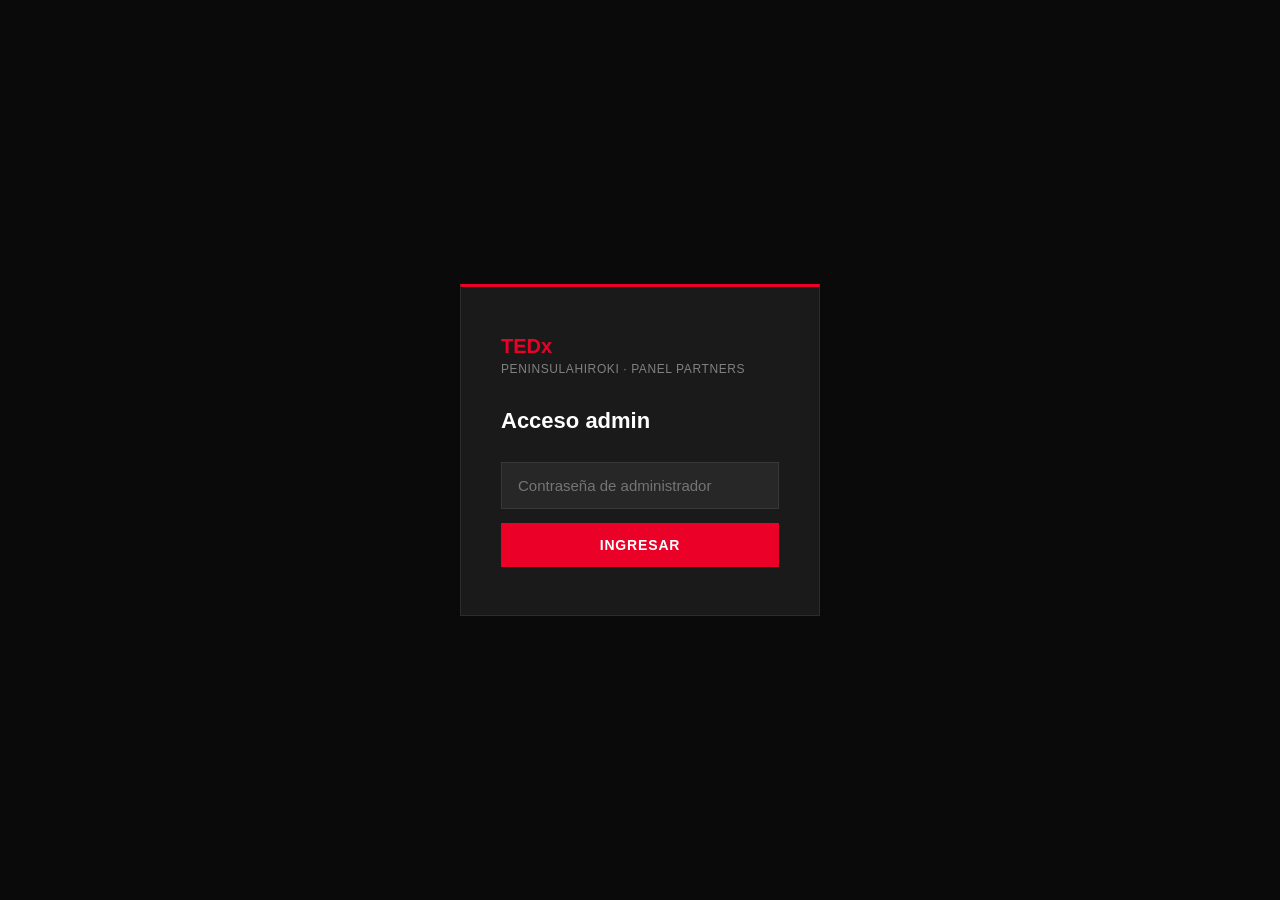
==== admin.html @ e96f4d95 "partners: sistema completo de invitaciones con panel admin - Sistema de invitaciones por token único" ====
<!DOCTYPE html>
<html lang="es">
<head>
  <meta charset="UTF-8">
  <meta name="viewport" content="width=device-width, initial-scale=1.0">
  <title>TEDxPeninsulaHiroki · Panel Partners</title>
  <style>
    *, *::before, *::after { box-sizing: border-box; margin: 0; padding: 0; }
    html, body { overflow-x: hidden; max-width: 100%; }

    :root {
      --red: #EB0028;
      --black: #0a0a0a;
      --dark: #111;
      --surface: #1a1a1a;
      --border: rgba(255,255,255,0.08);
      --text: #fff;
      --muted: rgba(255,255,255,0.45);
      --green: #22c55e;
      --yellow: #eab308;
      --gray: rgba(255,255,255,0.25);
      --font: 'Helvetica Neue', Arial, sans-serif;
    }

    body { background: var(--black); color: var(--text); font-family: var(--font); min-height: 100vh; }

    /* ── LOGIN ── */
    #login-screen {
      position: fixed; inset: 0; background: var(--black);
      display: flex; align-items: center; justify-content: center;
      z-index: 100;
    }
    #login-screen.hidden { display: none; }

    .login-box {
      width: 360px; padding: 48px 40px;
      border: 1px solid var(--border); border-top: 3px solid var(--red);
      background: var(--surface);
    }
    .login-logo { font-size: 20px; font-weight: 700; color: var(--red); margin-bottom: 4px; }
    .login-sub { font-size: 12px; color: var(--muted); margin-bottom: 32px; letter-spacing: 0.05em; text-transform: uppercase; }
    .login-title { font-size: 22px; font-weight: 700; margin-bottom: 28px; }
    .login-input {
      width: 100%; padding: 14px 16px; background: rgba(255,255,255,0.06);
      border: 1px solid var(--border); color: var(--text); font-size: 15px;
      font-family: var(--font); outline: none; transition: border .2s;
    }
    .login-input:focus { border-color: rgba(255,255,255,0.25); }
    .login-btn {
      width: 100%; margin-top: 14px; padding: 14px;
      background: var(--red); color: #fff; border: none; cursor: pointer;
      font-size: 14px; font-weight: 700; letter-spacing: 0.06em; text-transform: uppercase;
      font-family: var(--font); transition: opacity .2s;
    }
    .login-btn:hover { opacity: 0.88; }
    .login-btn:disabled { opacity: 0.5; cursor: not-allowed; }
    .login-err { font-size: 13px; color: var(--red); margin-top: 12px; display: none; }
    .login-err.visible { display: block; }

    /* ── DASHBOARD ── */
    #dashboard { display: none; }
    #dashboard.visible { display: block; }

    header {
      position: sticky; top: 0; z-index: 50;
      background: var(--dark); border-bottom: 1px solid var(--border);
      display: flex; align-items: center; justify-content: space-between;
      padding: 0 32px; height: 60px;
    }
    .header-left { display: flex; align-items: center; gap: 12px; }
    .header-logo { font-size: 16px; font-weight: 700; color: var(--red); }
    .header-title { font-size: 13px; color: var(--muted); letter-spacing: 0.04em; }
    .header-sep { width: 1px; height: 20px; background: var(--border); }

    .header-right { display: flex; align-items: center; gap: 12px; }
    .btn-ghost {
      padding: 8px 16px; background: transparent; border: 1px solid var(--border);
      color: var(--muted); font-size: 12px; font-family: var(--font);
      cursor: pointer; transition: all .2s; letter-spacing: 0.04em;
    }
    .btn-ghost:hover { border-color: rgba(255,255,255,0.2); color: var(--text); }

    main { max-width: 1100px; margin: 0 auto; padding: 32px 24px; }

    /* ── STATS ── */
    .stats-row { display: grid; grid-template-columns: repeat(3,1fr); gap: 16px; margin-bottom: 32px; }
    .stat-card {
      padding: 24px 28px; background: var(--surface); border: 1px solid var(--border);
      border-top: 2px solid transparent;
    }
    .stat-card.s-total { border-top-color: rgba(255,255,255,0.15); }
    .stat-card.s-sent  { border-top-color: var(--yellow); }
    .stat-card.s-viewed { border-top-color: var(--green); }
    .stat-num { font-size: 40px; font-weight: 700; line-height: 1; margin-bottom: 6px; }
    .stat-label { font-size: 11px; color: var(--muted); text-transform: uppercase; letter-spacing: 0.1em; }

    /* ── TOOLBAR ── */
    .toolbar {
      display: flex; align-items: center; justify-content: space-between;
      margin-bottom: 20px;
    }
    .toolbar h2 { font-size: 16px; font-weight: 600; }
    .toolbar-right { display: flex; gap: 10px; }
    .btn-primary {
      padding: 10px 20px; background: var(--red); color: #fff; border: none;
      font-size: 13px; font-weight: 700; font-family: var(--font); cursor: pointer;
      letter-spacing: 0.04em; transition: opacity .2s;
    }
    .btn-primary:hover { opacity: 0.88; }
    .btn-sm {
      padding: 6px 12px; font-size: 11px; font-weight: 600; font-family: var(--font);
      border: 1px solid var(--border); background: transparent; color: var(--muted);
      cursor: pointer; transition: all .15s; letter-spacing: 0.04em; white-space: nowrap;
    }
    .btn-sm:hover { color: var(--text); border-color: rgba(255,255,255,0.2); }
    .btn-sm.btn-danger:hover { color: #f87171; border-color: #f87171; }
    .btn-sm.btn-send { color: #facc15; border-color: #facc1550; }
    .btn-sm.btn-send:hover { background: #facc1510; border-color: #facc15; }
    .btn-sm.btn-resend { color: var(--muted); }

    /* ── TABLE ── */
    .table-wrap { overflow-x: auto; }
    table { width: 100%; border-collapse: collapse; }
    thead th {
      text-align: left; padding: 10px 14px;
      font-size: 10px; font-weight: 700; letter-spacing: 0.12em; text-transform: uppercase;
      color: var(--muted); border-bottom: 1px solid var(--border);
    }
    tbody tr { border-bottom: 1px solid var(--border); transition: background .15s; }
    tbody tr:hover { background: rgba(255,255,255,0.03); }
    tbody td { padding: 14px 14px; font-size: 14px; vertical-align: middle; }
    td.td-num { color: var(--muted); font-size: 12px; width: 40px; }
    td.td-name { font-weight: 600; }
    td.td-email { color: var(--muted); font-size: 13px; }
    td.td-date { color: var(--muted); font-size: 12px; white-space: nowrap; }
    td.td-actions { white-space: nowrap; }
    .actions-row { display: flex; gap: 6px; align-items: center; }

    .badge {
      display: inline-flex; align-items: center; gap: 5px;
      padding: 3px 10px; border-radius: 999px; font-size: 10px;
      font-weight: 700; letter-spacing: 0.08em; text-transform: uppercase;
    }
    .badge-pending { background: rgba(255,255,255,0.07); color: var(--muted); }
    .badge-sent    { background: rgba(234,179,8,0.15); color: var(--yellow); border: 1px solid rgba(234,179,8,0.3); }
    .badge-viewed  { background: rgba(34,197,94,0.12); color: var(--green); border: 1px solid rgba(34,197,94,0.3); }

    .empty-state {
      text-align: center; padding: 64px 24px; color: var(--muted); font-size: 14px;
    }

    /* ── MODAL ── */
    #modal-overlay {
      position: fixed; inset: 0; background: rgba(0,0,0,0.75);
      display: none; align-items: center; justify-content: center; z-index: 200;
    }
    #modal-overlay.visible { display: flex; }
    .modal-box {
      width: 420px; background: var(--surface);
      border: 1px solid var(--border); border-top: 3px solid var(--red);
      padding: 36px 32px;
    }
    .modal-title { font-size: 18px; font-weight: 700; margin-bottom: 24px; }
    .form-group { margin-bottom: 16px; }
    .form-label { display: block; font-size: 11px; color: var(--muted); letter-spacing: 0.08em;
                  text-transform: uppercase; margin-bottom: 7px; }
    .form-input {
      width: 100%; padding: 12px 14px; background: rgba(255,255,255,0.05);
      border: 1px solid var(--border); color: var(--text); font-size: 14px;
      font-family: var(--font); outline: none; transition: border .2s;
    }
    .form-input:focus { border-color: rgba(255,255,255,0.25); }
    .modal-actions { display: flex; gap: 10px; margin-top: 24px; justify-content: flex-end; }
    .modal-err { font-size: 12px; color: var(--red); margin-top: 12px; display: none; }
    .modal-err.visible { display: block; }

    /* ── TOAST ── */
    #toast {
      position: fixed; bottom: 28px; right: 28px; z-index: 999;
      padding: 14px 20px; background: #1e1e1e; border: 1px solid var(--border);
      border-left: 3px solid var(--red); font-size: 13px; color: var(--text);
      pointer-events: none; opacity: 0; transform: translateY(8px);
      transition: all .25s; max-width: 320px;
    }
    #toast.show { opacity: 1; transform: translateY(0); }
    #toast.success { border-left-color: var(--green); }
    #toast.warning { border-left-color: var(--yellow); }

    /* ── LOADING ── */
    .spinner {
      display: inline-block; width: 12px; height: 12px;
      border: 2px solid rgba(255,255,255,0.15); border-top-color: var(--text);
      border-radius: 50%; animation: spin .6s linear infinite;
    }
    @keyframes spin { to { transform: rotate(360deg); } }

    @media (max-width: 700px) {
      .stats-row { grid-template-columns: 1fr 1fr; }
      .stats-row .stat-card:last-child { grid-column: span 2; }
      header { padding: 0 16px; }
      main { padding: 24px 14px; }
      .modal-box { width: calc(100vw - 32px); }
    }
  </style>
</head>
<body>

<!-- ── LOGIN ─────────────────────────────── -->
<div id="login-screen">
  <div class="login-box">
    <div class="login-logo">TEDx</div>
    <div class="login-sub">PeninsulaHiroki · Panel Partners</div>
    <h1 class="login-title">Acceso admin</h1>
    <input type="password" id="login-input" class="login-input"
           placeholder="Contraseña de administrador"
           autocomplete="current-password">
    <button class="login-btn" id="login-btn" onclick="doLogin()">Ingresar</button>
    <p class="login-err" id="login-err">Contraseña incorrecta.</p>
  </div>
</div>

<!-- ── DASHBOARD ──────────────────────────── -->
<div id="dashboard">
  <header>
    <div class="header-left">
      <span class="header-logo">TEDx</span>
      <span class="header-sep"></span>
      <span class="header-title">Panel de Invitaciones</span>
    </div>
    <div class="header-right">
      <button class="btn-ghost" onclick="loadInvites()">↺ Actualizar</button>
      <button class="btn-ghost" onclick="doLogout()">Salir</button>
    </div>
  </header>

  <main>
    <div class="stats-row">
      <div class="stat-card s-total">
        <div class="stat-num" id="stat-total">—</div>
        <div class="stat-label">Total invitaciones</div>
      </div>
      <div class="stat-card s-sent">
        <div class="stat-num" id="stat-sent">—</div>
        <div class="stat-label">Emails enviados</div>
      </div>
      <div class="stat-card s-viewed">
        <div class="stat-num" id="stat-viewed">—</div>
        <div class="stat-label">Propuesta vista</div>
      </div>
    </div>

    <div class="toolbar">
      <h2>Invitaciones</h2>
      <div class="toolbar-right">
        <button class="btn-primary" onclick="openModal()">+ Nueva invitación</button>
      </div>
    </div>

    <div class="table-wrap">
      <table>
        <thead>
          <tr>
            <th>#</th>
            <th>Nombre</th>
            <th>Email</th>
            <th>Contraseña</th>
            <th>Estado</th>
            <th>Enviado</th>
            <th>Vista</th>
            <th>Acciones</th>
          </tr>
        </thead>
        <tbody id="invites-body">
          <tr><td colspan="7"><div class="empty-state">Cargando…</div></td></tr>
        </tbody>
      </table>
    </div>
  </main>
</div>

<!-- ── MODAL ──────────────────────────────── -->
<div id="modal-overlay" onclick="closeModal(event)">
  <div class="modal-box">
    <h2 class="modal-title">Nueva invitación</h2>
    <div class="form-group">
      <label class="form-label" for="field-name">Nombre completo</label>
      <input type="text" id="field-name" class="form-input" placeholder="Gabriel López" autocomplete="off">
    </div>
    <div class="form-group">
      <label class="form-label" for="field-email">Email</label>
      <input type="email" id="field-email" class="form-input" placeholder="gabriel@empresa.com">
    </div>
    <div class="form-group">
      <label class="form-label" for="field-password">Contraseña personal <span style="color:var(--muted);font-weight:400;">(opcional)</span></label>
      <input type="text" id="field-password" class="form-input" placeholder="Ej: hiroki2026" autocomplete="off">
      <div style="font-size:11px;color:var(--muted);margin-top:6px;">Si la configurás, el invitado deberá ingresarla además del link. Compartila por separado (WhatsApp, llamada).</div>
    </div>
    <p class="modal-err" id="modal-err"></p>
    <div class="modal-actions">
      <button class="btn-ghost" onclick="closeModal()">Cancelar</button>
      <button class="btn-primary" id="create-btn" onclick="createInvite()">Crear invitación</button>
    </div>
  </div>
</div>

<!-- ── TOAST ──────────────────────────────── -->
<div id="toast"></div>

<script>
  const BASE = '';
  let adminToken = '';

  // ── Auth ─────────────────────────────────────────────
  async function doLogin() {
    const input = document.getElementById('login-input');
    const pass = input.value.trim();
    if (!pass) return;

    const btn = document.getElementById('login-btn');
    btn.disabled = true; btn.textContent = '…';

    const res = await fetch(`${BASE}/api/invites`, {
      headers: { 'Authorization': `Bearer ${pass}` }
    });

    if (res.ok) {
      adminToken = pass;
      sessionStorage.setItem('tedx_admin_token', pass);
      document.getElementById('login-screen').classList.add('hidden');
      document.getElementById('dashboard').classList.add('visible');
      renderInvites(await res.json());
    } else {
      document.getElementById('login-err').classList.add('visible');
      btn.disabled = false; btn.textContent = 'Ingresar';
      input.value = ''; input.focus();
    }
  }

  function doLogout() {
    sessionStorage.removeItem('tedx_admin_token');
    adminToken = '';
    document.getElementById('dashboard').classList.remove('visible');
    document.getElementById('login-screen').classList.remove('hidden');
    document.getElementById('login-input').value = '';
    document.getElementById('login-err').classList.remove('visible');
  }

  document.getElementById('login-input').addEventListener('keydown', e => {
    if (e.key === 'Enter') doLogin();
  });

  // ── Load ─────────────────────────────────────────────
  async function loadInvites() {
    const res = await fetch(`${BASE}/api/invites`, {
      headers: { 'Authorization': `Bearer ${adminToken}` }
    });
    if (res.status === 401) { doLogout(); return; }
    renderInvites(await res.json());
  }

  // ── Render ───────────────────────────────────────────
  function renderInvites(list) {
    const body = document.getElementById('invites-body');
    const total = list.length;
    const sent  = list.filter(i => i.sent).length;
    const viewed = list.filter(i => i.accessed).length;

    document.getElementById('stat-total').textContent  = total;
    document.getElementById('stat-sent').textContent   = sent;
    document.getElementById('stat-viewed').textContent = viewed;

    if (!total) {
      body.innerHTML = `<tr><td colspan="8"><div class="empty-state">No hay invitaciones todavía. Creá la primera con el botón de arriba.</div></td></tr>`;
      return;
    }

    body.innerHTML = list.map((inv, idx) => {
      const badge = inv.accessed
        ? `<span class="badge badge-viewed">● Vista</span>`
        : inv.sent
          ? `<span class="badge badge-sent">● Enviada</span>`
          : `<span class="badge badge-pending">● Pendiente</span>`;

      const sentDate  = inv.sent_at      ? fmtDate(inv.sent_at)      : '—';
      const viewDate  = inv.first_access ? fmtDate(inv.first_access) : '—';

      const passCell = inv.password
        ? `<code style="font-size:12px;background:rgba(255,255,255,0.07);padding:3px 8px;border-radius:3px;letter-spacing:0.04em;">${esc(inv.password)}</code>`
        : `<span style="color:var(--muted);font-size:12px;">—</span>`;

      const sendBtn = inv.sent
        ? `<button class="btn-sm btn-resend" onclick="sendInvite('${inv.id}', this)">Reenviar</button>`
        : `<button class="btn-sm btn-send"   onclick="sendInvite('${inv.id}', this)">✉ Enviar</button>`;

      return `<tr id="row-${inv.id}">
        <td class="td-num">${idx + 1}</td>
        <td class="td-name">${esc(inv.name)}</td>
        <td class="td-email">${esc(inv.email)}</td>
        <td>${passCell}</td>
        <td>${badge}</td>
        <td class="td-date">${sentDate}</td>
        <td class="td-date">${viewDate}</td>
        <td class="td-actions">
          <div class="actions-row">
            ${sendBtn}
            <button class="btn-sm" onclick="copyLink('${inv.id}')">Copiar link</button>
            <button class="btn-sm btn-danger" onclick="deleteInvite('${inv.id}', '${esc(inv.name)}')">Eliminar</button>
          </div>
        </td>
      </tr>`;
    }).join('');
  }

  // ── Create ───────────────────────────────────────────
  function openModal() {
    document.getElementById('field-name').value = '';
    document.getElementById('field-email').value = '';
    document.getElementById('field-password').value = '';
    document.getElementById('modal-err').classList.remove('visible');
    document.getElementById('modal-overlay').classList.add('visible');
    setTimeout(() => document.getElementById('field-name').focus(), 80);
  }

  function closeModal(e) {
    if (e && e.target !== document.getElementById('modal-overlay')) return;
    document.getElementById('modal-overlay').classList.remove('visible');
  }

  document.addEventListener('keydown', e => {
    if (e.key === 'Escape') document.getElementById('modal-overlay').classList.remove('visible');
  });

  async function createInvite() {
    const name     = document.getElementById('field-name').value.trim();
    const email    = document.getElementById('field-email').value.trim();
    const password = document.getElementById('field-password').value.trim() || null;
    const errEl    = document.getElementById('modal-err');
    errEl.classList.remove('visible');

    if (!name || !email) { errEl.textContent = 'Completá nombre y email.'; errEl.classList.add('visible'); return; }
    if (!email.includes('@')) { errEl.textContent = 'El email no parece válido.'; errEl.classList.add('visible'); return; }

    const btn = document.getElementById('create-btn');
    btn.disabled = true; btn.textContent = 'Creando…';

    const res = await fetch(`${BASE}/api/invites`, {
      method: 'POST',
      headers: { 'Content-Type': 'application/json', 'Authorization': `Bearer ${adminToken}` },
      body: JSON.stringify({ name, email, password })
    });

    btn.disabled = false; btn.textContent = 'Crear invitación';

    if (res.ok) {
      document.getElementById('modal-overlay').classList.remove('visible');
      toast(`Invitación creada para ${name}`, 'success');
      loadInvites();
    } else {
      const d = await res.json();
      errEl.textContent = d.error || 'Error al crear.'; errEl.classList.add('visible');
    }
  }

  document.getElementById('field-email').addEventListener('keydown', e => {
    if (e.key === 'Enter') createInvite();
  });

  // ── Send ─────────────────────────────────────────────
  async function sendInvite(token, btn) {
    const origText = btn.textContent;
    btn.disabled = true;
    btn.innerHTML = '<span class="spinner"></span>';

    const res = await fetch(`${BASE}/api/send`, {
      method: 'POST',
      headers: { 'Content-Type': 'application/json', 'Authorization': `Bearer ${adminToken}` },
      body: JSON.stringify({ token })
    });

    btn.disabled = false; btn.textContent = origText;

    if (res.ok) {
      toast('Email enviado correctamente.', 'success');
      loadInvites();
    } else {
      const d = await res.json();
      toast(d.error || 'Error al enviar el email.', 'error');
    }
  }

  // ── Copy link ────────────────────────────────────────
  function copyLink(token) {
    const link = `https://tedxpeninsulahiroki.com.ar/partners.html?token=${token}`;
    navigator.clipboard.writeText(link).then(() => {
      toast('Link copiado al portapapeles.', 'success');
    }).catch(() => {
      prompt('Copiá este link:', link);
    });
  }

  // ── Delete ───────────────────────────────────────────
  async function deleteInvite(token, name) {
    if (!confirm(`¿Eliminar la invitación de ${name}?\n\nEsta acción no se puede deshacer.`)) return;

    const res = await fetch(`${BASE}/api/invites?token=${token}`, {
      method: 'DELETE',
      headers: { 'Authorization': `Bearer ${adminToken}` }
    });

    if (res.ok) {
      toast(`Invitación de ${name} eliminada.`, 'warning');
      loadInvites();
    } else {
      toast('Error al eliminar.', 'error');
    }
  }

  // ── Toast ────────────────────────────────────────────
  let toastTimer;
  function toast(msg, type = '') {
    const el = document.getElementById('toast');
    el.textContent = msg;
    el.className = type ? `show ${type}` : 'show';
    clearTimeout(toastTimer);
    toastTimer = setTimeout(() => { el.className = ''; }, 3500);
  }

  // ── Utils ────────────────────────────────────────────
  function fmtDate(iso) {
    const d = new Date(iso);
    return d.toLocaleDateString('es-AR', { day: '2-digit', month: 'short', year: '2-digit' }) +
           ' ' + d.toLocaleTimeString('es-AR', { hour: '2-digit', minute: '2-digit' });
  }

  function esc(s) {
    return String(s).replace(/&/g,'&amp;').replace(/</g,'&lt;').replace(/>/g,'&gt;').replace(/"/g,'&quot;');
  }

  // ── Auto-login from session ───────────────────────────
  (function() {
    const saved = sessionStorage.getItem('tedx_admin_token');
    if (saved) {
      document.getElementById('login-input').value = saved;
      doLogin();
    }
  })();
</script>

</body>
</html>
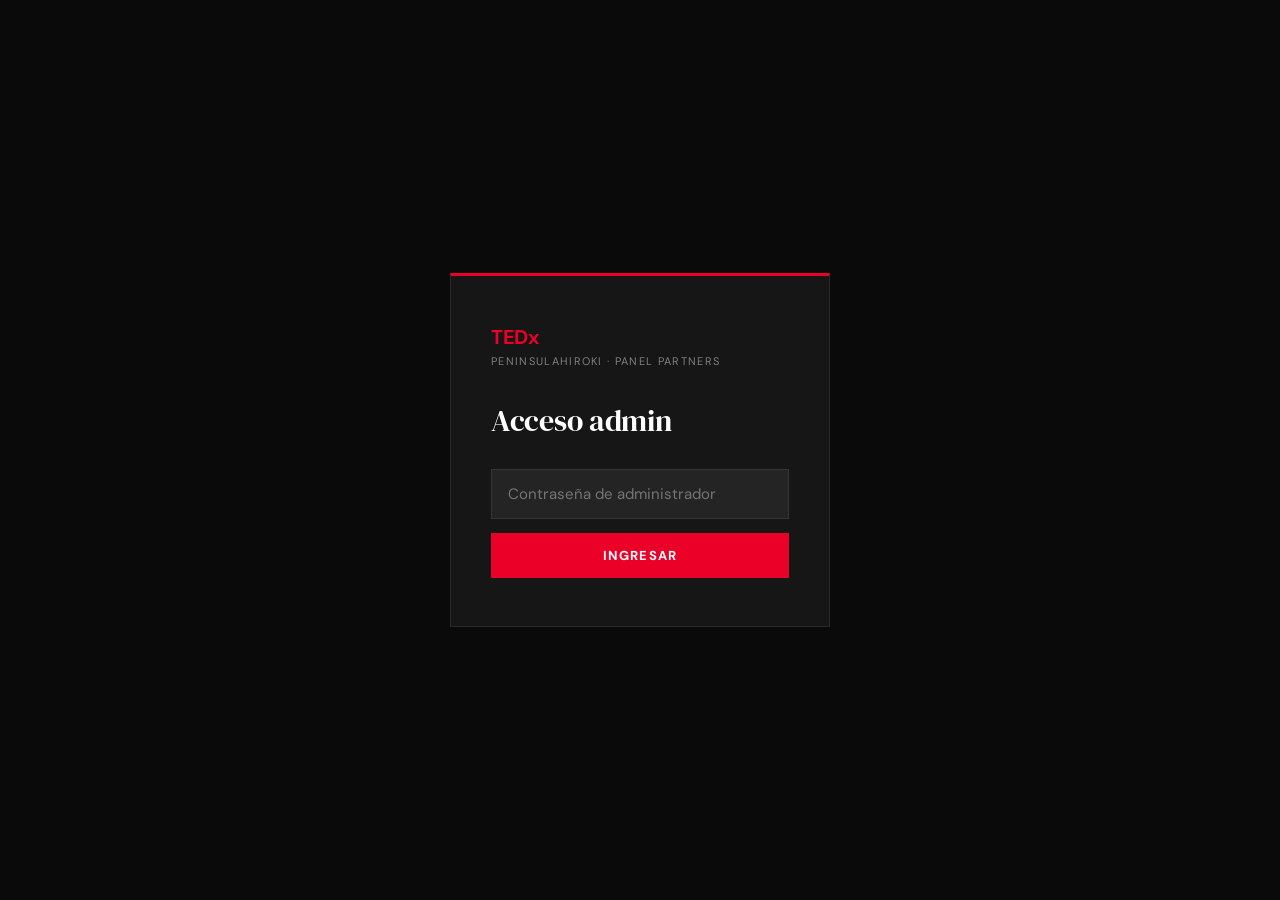
==== commit e89e84db: "admin: engagement real + rediseño de marca del panel de invitaciones Backend: - validate.js cuenta v" ====
--- a/admin.html
+++ b/admin.html
@@ -3,56 +3,65 @@
 <head>
   <meta charset="UTF-8">
   <meta name="viewport" content="width=device-width, initial-scale=1.0">
+  <meta name="robots" content="noindex, nofollow">
   <title>TEDxPeninsulaHiroki · Panel Partners</title>
+  <link rel="preconnect" href="https://fonts.googleapis.com">
+  <link rel="preconnect" href="https://fonts.gstatic.com" crossorigin>
+  <link href="https://fonts.googleapis.com/css2?family=DM+Serif+Display:ital@0;1&family=DM+Sans:opsz,wght@9..40,300;9..40,400;9..40,500;9..40,600;9..40,700&display=swap" rel="stylesheet">
   <style>
     *, *::before, *::after { box-sizing: border-box; margin: 0; padding: 0; }
     html, body { overflow-x: hidden; max-width: 100%; }
 
     :root {
       --red: #EB0028;
+      --red-dark: #c00021;
       --black: #0a0a0a;
       --dark: #111;
-      --surface: #1a1a1a;
+      --surface: #161616;
+      --surface-2: #1c1c1c;
       --border: rgba(255,255,255,0.08);
+      --border-strong: rgba(255,255,255,0.16);
       --text: #fff;
       --muted: rgba(255,255,255,0.45);
+      --muted-2: rgba(255,255,255,0.30);
       --green: #22c55e;
       --yellow: #eab308;
-      --gray: rgba(255,255,255,0.25);
-      --font: 'Helvetica Neue', Arial, sans-serif;
-    }
-
-    body { background: var(--black); color: var(--text); font-family: var(--font); min-height: 100vh; }
+      --amber: #f59e0b;
+      --serif: 'DM Serif Display', Georgia, serif;
+      --sans: 'DM Sans', system-ui, sans-serif;
+    }
+
+    body { background: var(--black); color: var(--text); font-family: var(--sans); min-height: 100vh; -webkit-font-smoothing: antialiased; }
 
     /* ── LOGIN ── */
     #login-screen {
       position: fixed; inset: 0; background: var(--black);
       display: flex; align-items: center; justify-content: center;
-      z-index: 100;
+      z-index: 100; padding: 20px;
     }
     #login-screen.hidden { display: none; }
 
     .login-box {
-      width: 360px; padding: 48px 40px;
+      width: 100%; max-width: 380px; padding: 48px 40px;
       border: 1px solid var(--border); border-top: 3px solid var(--red);
       background: var(--surface);
     }
-    .login-logo { font-size: 20px; font-weight: 700; color: var(--red); margin-bottom: 4px; }
-    .login-sub { font-size: 12px; color: var(--muted); margin-bottom: 32px; letter-spacing: 0.05em; text-transform: uppercase; }
-    .login-title { font-size: 22px; font-weight: 700; margin-bottom: 28px; }
+    .login-logo { font-size: 20px; font-weight: 700; color: var(--red); margin-bottom: 4px; letter-spacing: -0.02em; }
+    .login-sub { font-size: 11px; color: var(--muted); margin-bottom: 32px; letter-spacing: 0.12em; text-transform: uppercase; }
+    .login-title { font-family: var(--serif); font-size: 30px; font-weight: 400; margin-bottom: 28px; letter-spacing: -0.01em; }
     .login-input {
       width: 100%; padding: 14px 16px; background: rgba(255,255,255,0.06);
       border: 1px solid var(--border); color: var(--text); font-size: 15px;
-      font-family: var(--font); outline: none; transition: border .2s;
-    }
-    .login-input:focus { border-color: rgba(255,255,255,0.25); }
+      font-family: var(--sans); outline: none; transition: border .2s;
+    }
+    .login-input:focus { border-color: var(--border-strong); }
     .login-btn {
       width: 100%; margin-top: 14px; padding: 14px;
       background: var(--red); color: #fff; border: none; cursor: pointer;
-      font-size: 14px; font-weight: 700; letter-spacing: 0.06em; text-transform: uppercase;
-      font-family: var(--font); transition: opacity .2s;
-    }
-    .login-btn:hover { opacity: 0.88; }
+      font-size: 13px; font-weight: 700; letter-spacing: 0.08em; text-transform: uppercase;
+      font-family: var(--sans); transition: background .2s;
+    }
+    .login-btn:hover { background: var(--red-dark); }
     .login-btn:disabled { opacity: 0.5; cursor: not-allowed; }
     .login-err { font-size: 13px; color: var(--red); margin-top: 12px; display: none; }
     .login-err.visible { display: block; }
@@ -63,56 +72,91 @@
 
     header {
       position: sticky; top: 0; z-index: 50;
-      background: var(--dark); border-bottom: 1px solid var(--border);
+      background: rgba(17,17,17,0.92); backdrop-filter: blur(8px);
+      border-bottom: 1px solid var(--border);
       display: flex; align-items: center; justify-content: space-between;
-      padding: 0 32px; height: 60px;
+      padding: 0 28px; height: 60px;
     }
     .header-left { display: flex; align-items: center; gap: 12px; }
-    .header-logo { font-size: 16px; font-weight: 700; color: var(--red); }
-    .header-title { font-size: 13px; color: var(--muted); letter-spacing: 0.04em; }
+    .header-logo { font-size: 16px; font-weight: 700; color: var(--red); letter-spacing: -0.02em; }
+    .header-title { font-size: 12px; color: var(--muted); letter-spacing: 0.06em; text-transform: uppercase; }
     .header-sep { width: 1px; height: 20px; background: var(--border); }
 
-    .header-right { display: flex; align-items: center; gap: 12px; }
+    .header-right { display: flex; align-items: center; gap: 10px; }
     .btn-ghost {
-      padding: 8px 16px; background: transparent; border: 1px solid var(--border);
-      color: var(--muted); font-size: 12px; font-family: var(--font);
-      cursor: pointer; transition: all .2s; letter-spacing: 0.04em;
-    }
-    .btn-ghost:hover { border-color: rgba(255,255,255,0.2); color: var(--text); }
-
-    main { max-width: 1100px; margin: 0 auto; padding: 32px 24px; }
+      padding: 8px 14px; background: transparent; border: 1px solid var(--border);
+      color: var(--muted); font-size: 12px; font-family: var(--sans); font-weight: 500;
+      cursor: pointer; transition: all .2s; letter-spacing: 0.03em; white-space: nowrap;
+    }
+    .btn-ghost:hover { border-color: var(--border-strong); color: var(--text); }
+
+    main { max-width: 1160px; margin: 0 auto; padding: 32px 24px 80px; }
 
     /* ── STATS ── */
-    .stats-row { display: grid; grid-template-columns: repeat(3,1fr); gap: 16px; margin-bottom: 32px; }
+    .stats-row { display: grid; grid-template-columns: repeat(4,1fr); gap: 14px; margin-bottom: 36px; }
     .stat-card {
-      padding: 24px 28px; background: var(--surface); border: 1px solid var(--border);
-      border-top: 2px solid transparent;
-    }
-    .stat-card.s-total { border-top-color: rgba(255,255,255,0.15); }
-    .stat-card.s-sent  { border-top-color: var(--yellow); }
+      padding: 22px 24px; background: var(--surface); border: 1px solid var(--border);
+      border-top: 2px solid transparent; transition: transform .15s, border-color .2s;
+    }
+    .stat-card.s-total  { border-top-color: var(--border-strong); }
+    .stat-card.s-sent   { border-top-color: var(--yellow); }
     .stat-card.s-viewed { border-top-color: var(--green); }
-    .stat-num { font-size: 40px; font-weight: 700; line-height: 1; margin-bottom: 6px; }
-    .stat-label { font-size: 11px; color: var(--muted); text-transform: uppercase; letter-spacing: 0.1em; }
+    .stat-card.s-follow { border-top-color: var(--amber); }
+    .stat-num { font-family: var(--serif); font-size: 44px; font-weight: 400; line-height: 1; margin-bottom: 8px; letter-spacing: -0.02em; }
+    .stat-card.s-follow .stat-num { color: var(--amber); }
+    .stat-label { font-size: 10px; color: var(--muted); text-transform: uppercase; letter-spacing: 0.12em; font-weight: 600; }
 
     /* ── TOOLBAR ── */
-    .toolbar {
-      display: flex; align-items: center; justify-content: space-between;
-      margin-bottom: 20px;
-    }
-    .toolbar h2 { font-size: 16px; font-weight: 600; }
-    .toolbar-right { display: flex; gap: 10px; }
+    .toolbar { display: flex; align-items: flex-end; justify-content: space-between; gap: 16px; margin-bottom: 18px; flex-wrap: wrap; }
+    .toolbar-title { font-family: var(--serif); font-size: 24px; font-weight: 400; letter-spacing: -0.01em; }
+    .toolbar-right { display: flex; gap: 10px; align-items: center; flex-wrap: wrap; }
+
+    .search-box { position: relative; }
+    .search-box input {
+      width: 240px; max-width: 100%; padding: 9px 12px 9px 34px; background: var(--surface);
+      border: 1px solid var(--border); color: var(--text); font-size: 13px; font-family: var(--sans);
+      outline: none; transition: border .2s;
+    }
+    .search-box input:focus { border-color: var(--border-strong); }
+    .search-box input::placeholder { color: var(--muted-2); }
+    .search-box svg { position: absolute; left: 11px; top: 50%; transform: translateY(-50%); color: var(--muted-2); pointer-events: none; }
+
+    .sort-select {
+      padding: 9px 30px 9px 12px; background: var(--surface); border: 1px solid var(--border);
+      color: var(--muted); font-size: 13px; font-family: var(--sans); cursor: pointer; outline: none;
+      appearance: none; -webkit-appearance: none;
+      background-image: url("data:image/svg+xml,%3Csvg width='10' height='6' viewBox='0 0 10 6' fill='none' xmlns='http://www.w3.org/2000/svg'%3E%3Cpath d='M1 1l4 4 4-4' stroke='%23999' stroke-width='1.5' stroke-linecap='round'/%3E%3C/svg%3E");
+      background-repeat: no-repeat; background-position: right 12px center;
+    }
+    .sort-select:focus { border-color: var(--border-strong); color: var(--text); }
+
     .btn-primary {
-      padding: 10px 20px; background: var(--red); color: #fff; border: none;
-      font-size: 13px; font-weight: 700; font-family: var(--font); cursor: pointer;
-      letter-spacing: 0.04em; transition: opacity .2s;
-    }
-    .btn-primary:hover { opacity: 0.88; }
+      padding: 10px 18px; background: var(--red); color: #fff; border: none;
+      font-size: 12px; font-weight: 700; font-family: var(--sans); cursor: pointer;
+      letter-spacing: 0.05em; text-transform: uppercase; transition: background .2s; white-space: nowrap;
+    }
+    .btn-primary:hover { background: var(--red-dark); }
+
+    /* ── FILTER CHIPS ── */
+    .filters { display: flex; gap: 8px; margin-bottom: 18px; flex-wrap: wrap; }
+    .chip {
+      padding: 7px 14px; background: transparent; border: 1px solid var(--border);
+      color: var(--muted); font-size: 12px; font-family: var(--sans); font-weight: 500;
+      cursor: pointer; transition: all .15s; letter-spacing: 0.02em; white-space: nowrap;
+      display: inline-flex; align-items: center; gap: 7px;
+    }
+    .chip:hover { border-color: var(--border-strong); color: var(--text); }
+    .chip.active { background: var(--text); border-color: var(--text); color: var(--black); font-weight: 700; }
+    .chip .chip-count { font-size: 11px; opacity: 0.6; font-weight: 600; }
+    .chip.active .chip-count { opacity: 0.55; }
+    .chip.chip-follow.active { background: var(--amber); border-color: var(--amber); color: #1a1200; }
+
     .btn-sm {
-      padding: 6px 12px; font-size: 11px; font-weight: 600; font-family: var(--font);
+      padding: 6px 12px; font-size: 11px; font-weight: 600; font-family: var(--sans);
       border: 1px solid var(--border); background: transparent; color: var(--muted);
-      cursor: pointer; transition: all .15s; letter-spacing: 0.04em; white-space: nowrap;
-    }
-    .btn-sm:hover { color: var(--text); border-color: rgba(255,255,255,0.2); }
+      cursor: pointer; transition: all .15s; letter-spacing: 0.03em; white-space: nowrap;
+    }
+    .btn-sm:hover { color: var(--text); border-color: var(--border-strong); }
     .btn-sm.btn-danger:hover { color: #f87171; border-color: #f87171; }
     .btn-sm.btn-send { color: #facc15; border-color: #facc1550; }
     .btn-sm.btn-send:hover { background: #facc1510; border-color: #facc15; }
@@ -124,17 +168,33 @@
     thead th {
       text-align: left; padding: 10px 14px;
       font-size: 10px; font-weight: 700; letter-spacing: 0.12em; text-transform: uppercase;
-      color: var(--muted); border-bottom: 1px solid var(--border);
+      color: var(--muted-2); border-bottom: 1px solid var(--border);
     }
     tbody tr { border-bottom: 1px solid var(--border); transition: background .15s; }
-    tbody tr:hover { background: rgba(255,255,255,0.03); }
+    tbody tr:hover { background: rgba(255,255,255,0.025); }
+    tbody tr.is-follow { box-shadow: inset 3px 0 0 var(--amber); }
     tbody td { padding: 14px 14px; font-size: 14px; vertical-align: middle; }
-    td.td-num { color: var(--muted); font-size: 12px; width: 40px; }
-    td.td-name { font-weight: 600; }
-    td.td-email { color: var(--muted); font-size: 13px; }
-    td.td-date { color: var(--muted); font-size: 12px; white-space: nowrap; }
-    td.td-actions { white-space: nowrap; }
-    .actions-row { display: flex; gap: 6px; align-items: center; }
+    td.td-num { color: var(--muted-2); font-size: 12px; width: 36px; font-variant-numeric: tabular-nums; }
+    .sp-name { font-weight: 600; font-size: 14px; }
+    .sp-email { color: var(--muted); font-size: 12.5px; margin-top: 2px; }
+    td.td-date { color: var(--muted); font-size: 12px; white-space: nowrap; font-variant-numeric: tabular-nums; }
+    td.td-actions { white-space: nowrap; text-align: right; }
+    .actions-row { display: flex; gap: 6px; align-items: center; justify-content: flex-end; }
+
+    .pass-code {
+      font-family: ui-monospace, 'SF Mono', Menlo, monospace; font-size: 12px;
+      background: rgba(255,255,255,0.07); padding: 3px 8px; border-radius: 3px; letter-spacing: 0.04em;
+    }
+    .pass-empty { color: var(--muted-2); font-size: 12px; }
+
+    /* Engagement cell */
+    .eng { display: flex; flex-direction: column; gap: 3px; }
+    .eng-count { font-size: 13px; font-weight: 600; display: inline-flex; align-items: baseline; gap: 5px; }
+    .eng-count b { font-family: var(--serif); font-size: 17px; font-weight: 400; line-height: 1; }
+    .eng-count.zero { color: var(--muted-2); font-weight: 400; }
+    .eng-last { font-size: 11px; color: var(--muted); white-space: nowrap; }
+    .eng-bar { height: 3px; background: rgba(255,255,255,0.08); margin-top: 4px; overflow: hidden; width: 64px; }
+    .eng-bar > i { display: block; height: 100%; background: var(--green); }
 
     .badge {
       display: inline-flex; align-items: center; gap: 5px;
@@ -144,32 +204,36 @@
     .badge-pending { background: rgba(255,255,255,0.07); color: var(--muted); }
     .badge-sent    { background: rgba(234,179,8,0.15); color: var(--yellow); border: 1px solid rgba(234,179,8,0.3); }
     .badge-viewed  { background: rgba(34,197,94,0.12); color: var(--green); border: 1px solid rgba(34,197,94,0.3); }
-
-    .empty-state {
-      text-align: center; padding: 64px 24px; color: var(--muted); font-size: 14px;
-    }
+    .follow-flag {
+      display: inline-flex; align-items: center; gap: 5px; margin-top: 6px;
+      font-size: 10.5px; color: var(--amber); font-weight: 600; letter-spacing: 0.02em;
+    }
+
+    .empty-state { text-align: center; padding: 64px 24px; color: var(--muted); font-size: 14px; }
+    .empty-state b { display: block; font-family: var(--serif); font-size: 20px; color: var(--text); font-weight: 400; margin-bottom: 8px; }
 
     /* ── MODAL ── */
     #modal-overlay {
-      position: fixed; inset: 0; background: rgba(0,0,0,0.75);
-      display: none; align-items: center; justify-content: center; z-index: 200;
+      position: fixed; inset: 0; background: rgba(0,0,0,0.78); backdrop-filter: blur(4px);
+      display: none; align-items: center; justify-content: center; z-index: 200; padding: 20px;
     }
     #modal-overlay.visible { display: flex; }
     .modal-box {
-      width: 420px; background: var(--surface);
+      width: 100%; max-width: 440px; background: var(--surface);
       border: 1px solid var(--border); border-top: 3px solid var(--red);
-      padding: 36px 32px;
-    }
-    .modal-title { font-size: 18px; font-weight: 700; margin-bottom: 24px; }
+      padding: 36px 32px; max-height: 90vh; overflow-y: auto;
+    }
+    .modal-title { font-family: var(--serif); font-size: 24px; font-weight: 400; margin-bottom: 24px; letter-spacing: -0.01em; }
     .form-group { margin-bottom: 16px; }
     .form-label { display: block; font-size: 11px; color: var(--muted); letter-spacing: 0.08em;
-                  text-transform: uppercase; margin-bottom: 7px; }
+                  text-transform: uppercase; margin-bottom: 7px; font-weight: 600; }
     .form-input {
       width: 100%; padding: 12px 14px; background: rgba(255,255,255,0.05);
       border: 1px solid var(--border); color: var(--text); font-size: 14px;
-      font-family: var(--font); outline: none; transition: border .2s;
-    }
-    .form-input:focus { border-color: rgba(255,255,255,0.25); }
+      font-family: var(--sans); outline: none; transition: border .2s;
+    }
+    .form-input:focus { border-color: var(--border-strong); }
+    .form-hint { font-size: 11px; color: var(--muted); margin-top: 6px; line-height: 1.5; }
     .modal-actions { display: flex; gap: 10px; margin-top: 24px; justify-content: flex-end; }
     .modal-err { font-size: 12px; color: var(--red); margin-top: 12px; display: none; }
     .modal-err.visible { display: block; }
@@ -185,6 +249,7 @@
     #toast.show { opacity: 1; transform: translateY(0); }
     #toast.success { border-left-color: var(--green); }
     #toast.warning { border-left-color: var(--yellow); }
+    #toast.error   { border-left-color: var(--red); }
 
     /* ── LOADING ── */
     .spinner {
@@ -194,12 +259,34 @@
     }
     @keyframes spin { to { transform: rotate(360deg); } }
 
-    @media (max-width: 700px) {
+    /* ── RESPONSIVE: tabla → tarjetas ── */
+    @media (max-width: 860px) {
       .stats-row { grid-template-columns: 1fr 1fr; }
-      .stats-row .stat-card:last-child { grid-column: span 2; }
       header { padding: 0 16px; }
-      main { padding: 24px 14px; }
-      .modal-box { width: calc(100vw - 32px); }
+      main { padding: 24px 14px 64px; }
+      .search-box input { width: 100%; }
+      .toolbar-right { width: 100%; }
+      .search-box { flex: 1; }
+
+      thead { display: none; }
+      table, tbody, tr, td { display: block; width: 100%; }
+      tbody tr {
+        background: var(--surface); border: 1px solid var(--border); border-bottom: 1px solid var(--border);
+        margin-bottom: 14px; padding: 16px 16px 8px; position: relative;
+      }
+      tbody tr.is-follow { box-shadow: inset 3px 0 0 var(--amber); }
+      tbody td { padding: 7px 0; border: none; display: flex; justify-content: space-between; align-items: center; gap: 16px; }
+      tbody td::before {
+        content: attr(data-label); font-size: 10px; font-weight: 700; letter-spacing: 0.1em;
+        text-transform: uppercase; color: var(--muted-2); flex-shrink: 0;
+      }
+      td.td-num { display: none; }
+      td.td-sponsor { flex-direction: column; align-items: flex-start; gap: 2px; padding-top: 0; }
+      td.td-sponsor::before { display: none; }
+      td.td-actions { text-align: left; padding-top: 12px; margin-top: 6px; border-top: 1px solid var(--border); }
+      td.td-actions::before { display: none; }
+      .actions-row { justify-content: flex-start; flex-wrap: wrap; width: 100%; }
+      .eng { align-items: flex-end; }
     }
   </style>
 </head>
@@ -247,13 +334,35 @@
         <div class="stat-num" id="stat-viewed">—</div>
         <div class="stat-label">Propuesta vista</div>
       </div>
+      <div class="stat-card s-follow">
+        <div class="stat-num" id="stat-follow">—</div>
+        <div class="stat-label">Necesitan follow-up</div>
+      </div>
     </div>
 
     <div class="toolbar">
-      <h2>Invitaciones</h2>
+      <div class="toolbar-title">Invitaciones</div>
       <div class="toolbar-right">
+        <div class="search-box">
+          <svg width="14" height="14" viewBox="0 0 14 14" fill="none"><circle cx="6" cy="6" r="4.5" stroke="currentColor" stroke-width="1.3"/><path d="M9.5 9.5L13 13" stroke="currentColor" stroke-width="1.3" stroke-linecap="round"/></svg>
+          <input type="text" id="search-input" placeholder="Buscar por nombre o email…" autocomplete="off">
+        </div>
+        <select class="sort-select" id="sort-select" onchange="applyView()">
+          <option value="recent">Más recientes</option>
+          <option value="views">Más visitadas</option>
+          <option value="lastvisit">Última visita</option>
+          <option value="name">Nombre (A–Z)</option>
+        </select>
         <button class="btn-primary" onclick="openModal()">+ Nueva invitación</button>
       </div>
+    </div>
+
+    <div class="filters" id="filters">
+      <button class="chip active" data-filter="all"     onclick="setFilter('all', this)">Todas <span class="chip-count" id="c-all">0</span></button>
+      <button class="chip"        data-filter="pending" onclick="setFilter('pending', this)">Pendientes <span class="chip-count" id="c-pending">0</span></button>
+      <button class="chip"        data-filter="sent"    onclick="setFilter('sent', this)">Enviadas <span class="chip-count" id="c-sent">0</span></button>
+      <button class="chip"        data-filter="viewed"  onclick="setFilter('viewed', this)">Vistas <span class="chip-count" id="c-viewed">0</span></button>
+      <button class="chip chip-follow" data-filter="follow" onclick="setFilter('follow', this)">Follow-up <span class="chip-count" id="c-follow">0</span></button>
     </div>
 
     <div class="table-wrap">
@@ -261,13 +370,12 @@
         <thead>
           <tr>
             <th>#</th>
-            <th>Nombre</th>
-            <th>Email</th>
+            <th>Sponsor</th>
             <th>Contraseña</th>
             <th>Estado</th>
             <th>Enviado</th>
-            <th>Vista</th>
-            <th>Acciones</th>
+            <th>Engagement</th>
+            <th></th>
           </tr>
         </thead>
         <tbody id="invites-body">
@@ -291,9 +399,9 @@
       <input type="email" id="field-email" class="form-input" placeholder="gabriel@empresa.com">
     </div>
     <div class="form-group">
-      <label class="form-label" for="field-password">Contraseña personal <span style="color:var(--muted);font-weight:400;">(opcional)</span></label>
+      <label class="form-label" for="field-password">Contraseña personal <span style="color:var(--muted);font-weight:400;text-transform:none;letter-spacing:0;">(opcional)</span></label>
       <input type="text" id="field-password" class="form-input" placeholder="Ej: hiroki2026" autocomplete="off">
-      <div style="font-size:11px;color:var(--muted);margin-top:6px;">Si la configurás, el invitado deberá ingresarla además del link. Compartila por separado (WhatsApp, llamada).</div>
+      <div class="form-hint">Si la configurás, el invitado deberá ingresarla además del link. Compartila por separado (WhatsApp, llamada).</div>
     </div>
     <p class="modal-err" id="modal-err"></p>
     <div class="modal-actions">
@@ -309,6 +417,12 @@
 <script>
   const BASE = '';
   let adminToken = '';
+
+  // ── Estado de vista ──────────────────────────────────
+  let allInvites = [];
+  let activeFilter = 'all';
+  let searchTerm = '';
+  let sortKey = 'recent';
 
   // ── Auth ─────────────────────────────────────────────
   async function doLogin() {
@@ -319,17 +433,24 @@
     const btn = document.getElementById('login-btn');
     btn.disabled = true; btn.textContent = '…';
 
-    const res = await fetch(`${BASE}/api/invites`, {
-      headers: { 'Authorization': `Bearer ${pass}` }
-    });
+    let res;
+    try {
+      res = await fetch(`${BASE}/api/invites`, { headers: { 'Authorization': `Bearer ${pass}` } });
+    } catch {
+      document.getElementById('login-err').textContent = 'Error de conexión. Reintentá.';
+      document.getElementById('login-err').classList.add('visible');
+      btn.disabled = false; btn.textContent = 'Ingresar';
+      return;
+    }
 
     if (res.ok) {
       adminToken = pass;
       sessionStorage.setItem('tedx_admin_token', pass);
       document.getElementById('login-screen').classList.add('hidden');
       document.getElementById('dashboard').classList.add('visible');
-      renderInvites(await res.json());
+      ingest(await res.json());
     } else {
+      document.getElementById('login-err').textContent = 'Contraseña incorrecta.';
       document.getElementById('login-err').classList.add('visible');
       btn.disabled = false; btn.textContent = 'Ingresar';
       input.value = ''; input.focus();
@@ -355,51 +476,167 @@
       headers: { 'Authorization': `Bearer ${adminToken}` }
     });
     if (res.status === 401) { doLogout(); return; }
-    renderInvites(await res.json());
-  }
-
-  // ── Render ───────────────────────────────────────────
-  function renderInvites(list) {
-    const body = document.getElementById('invites-body');
-    const total = list.length;
-    const sent  = list.filter(i => i.sent).length;
-    const viewed = list.filter(i => i.accessed).length;
+    ingest(await res.json());
+  }
+
+  // ── Ingest + stats ───────────────────────────────────
+  function ingest(list) {
+    allInvites = Array.isArray(list) ? list : [];
+
+    const total  = allInvites.length;
+    const sent   = allInvites.filter(i => i.sent).length;
+    const viewed = allInvites.filter(i => i.accessed).length;
+    const follow = allInvites.filter(needsFollowup).length;
 
     document.getElementById('stat-total').textContent  = total;
     document.getElementById('stat-sent').textContent   = sent;
     document.getElementById('stat-viewed').textContent = viewed;
-
-    if (!total) {
-      body.innerHTML = `<tr><td colspan="8"><div class="empty-state">No hay invitaciones todavía. Creá la primera con el botón de arriba.</div></td></tr>`;
+    document.getElementById('stat-follow').textContent = follow;
+
+    document.getElementById('c-all').textContent     = total;
+    document.getElementById('c-pending').textContent = allInvites.filter(i => !i.sent).length;
+    document.getElementById('c-sent').textContent    = allInvites.filter(i => i.sent && !i.accessed).length;
+    document.getElementById('c-viewed').textContent  = viewed;
+    document.getElementById('c-follow').textContent  = follow;
+
+    applyView();
+  }
+
+  // ── Follow-up ────────────────────────────────────────
+  function daysSince(iso) {
+    if (!iso) return Infinity;
+    return Math.floor((Date.now() - new Date(iso).getTime()) / 86400000);
+  }
+  function followupReason(inv) {
+    if (inv.sent && !inv.accessed) {
+      const d = daysSince(inv.sent_at);
+      if (d >= 3) return `Enviada hace ${d} día${d === 1 ? '' : 's'}, sin abrir`;
+    }
+    if (inv.accessed) {
+      const d = daysSince(inv.last_access || inv.first_access);
+      if (d >= 5) return `Vista, ${d} días sin volver`;
+    }
+    return '';
+  }
+  function needsFollowup(inv) { return followupReason(inv) !== ''; }
+
+  // ── Filtro + búsqueda + orden ────────────────────────
+  function setFilter(f, btn) {
+    activeFilter = f;
+    document.querySelectorAll('.chip').forEach(c => c.classList.remove('active'));
+    btn.classList.add('active');
+    applyView();
+  }
+
+  document.getElementById('search-input').addEventListener('input', e => {
+    searchTerm = e.target.value.trim().toLowerCase();
+    applyView();
+  });
+
+  function applyView() {
+    sortKey = document.getElementById('sort-select').value;
+
+    let rows = allInvites.slice();
+
+    // Filtro por estado
+    rows = rows.filter(inv => {
+      switch (activeFilter) {
+        case 'pending': return !inv.sent;
+        case 'sent':    return inv.sent && !inv.accessed;
+        case 'viewed':  return inv.accessed;
+        case 'follow':  return needsFollowup(inv);
+        default:        return true;
+      }
+    });
+
+    // Búsqueda
+    if (searchTerm) {
+      rows = rows.filter(inv =>
+        (inv.name || '').toLowerCase().includes(searchTerm) ||
+        (inv.email || '').toLowerCase().includes(searchTerm)
+      );
+    }
+
+    // Orden
+    rows.sort((a, b) => {
+      switch (sortKey) {
+        case 'views':     return (b.access_count || 0) - (a.access_count || 0);
+        case 'lastvisit': return new Date(b.last_access || 0) - new Date(a.last_access || 0);
+        case 'name':      return (a.name || '').localeCompare(b.name || '', 'es');
+        default:          return new Date(b.created || 0) - new Date(a.created || 0);
+      }
+    });
+
+    renderRows(rows);
+  }
+
+  // ── Render ───────────────────────────────────────────
+  function renderRows(rows) {
+    const body = document.getElementById('invites-body');
+
+    if (!allInvites.length) {
+      body.innerHTML = `<tr><td colspan="7"><div class="empty-state"><b>Todavía no hay invitaciones</b>Creá la primera con el botón “Nueva invitación”.</div></td></tr>`;
       return;
     }
-
-    body.innerHTML = list.map((inv, idx) => {
+    if (!rows.length) {
+      body.innerHTML = `<tr><td colspan="7"><div class="empty-state"><b>Sin resultados</b>Probá con otro filtro o término de búsqueda.</div></td></tr>`;
+      return;
+    }
+
+    const maxViews = Math.max(1, ...allInvites.map(i => i.access_count || 0));
+
+    body.innerHTML = rows.map((inv, idx) => {
+      const flagged = needsFollowup(inv);
+      const reason  = followupReason(inv);
+
       const badge = inv.accessed
         ? `<span class="badge badge-viewed">● Vista</span>`
         : inv.sent
           ? `<span class="badge badge-sent">● Enviada</span>`
           : `<span class="badge badge-pending">● Pendiente</span>`;
 
-      const sentDate  = inv.sent_at      ? fmtDate(inv.sent_at)      : '—';
-      const viewDate  = inv.first_access ? fmtDate(inv.first_access) : '—';
+      const followFlag = flagged
+        ? `<div class="follow-flag" title="${esc(reason)}">⚠ ${esc(reason)}</div>`
+        : '';
+
+      const sentDate = inv.sent_at ? fmtDate(inv.sent_at) : '<span class="pass-empty">—</span>';
 
       const passCell = inv.password
-        ? `<code style="font-size:12px;background:rgba(255,255,255,0.07);padding:3px 8px;border-radius:3px;letter-spacing:0.04em;">${esc(inv.password)}</code>`
-        : `<span style="color:var(--muted);font-size:12px;">—</span>`;
+        ? `<code class="pass-code">${esc(inv.password)}</code>`
+        : `<span class="pass-empty">—</span>`;
+
+      // Engagement
+      const count = inv.access_count || 0;
+      let engCell;
+      if (count > 0) {
+        const last = inv.last_access || inv.first_access;
+        const pct = Math.round((count / maxViews) * 100);
+        engCell = `<div class="eng">
+          <span class="eng-count"><b>${count}</b> visita${count === 1 ? '' : 's'}</span>
+          <span class="eng-last">última: ${fmtDate(last)}</span>
+          <span class="eng-bar"><i style="width:${pct}%"></i></span>
+        </div>`;
+      } else if (inv.accessed) {
+        engCell = `<div class="eng"><span class="eng-count"><b>1</b> visita</span><span class="eng-last">${fmtDate(inv.first_access)}</span></div>`;
+      } else {
+        engCell = `<span class="eng-count zero">Sin visitas</span>`;
+      }
 
       const sendBtn = inv.sent
         ? `<button class="btn-sm btn-resend" onclick="sendInvite('${inv.id}', this)">Reenviar</button>`
         : `<button class="btn-sm btn-send"   onclick="sendInvite('${inv.id}', this)">✉ Enviar</button>`;
 
-      return `<tr id="row-${inv.id}">
+      return `<tr id="row-${inv.id}" class="${flagged ? 'is-follow' : ''}">
         <td class="td-num">${idx + 1}</td>
-        <td class="td-name">${esc(inv.name)}</td>
-        <td class="td-email">${esc(inv.email)}</td>
-        <td>${passCell}</td>
-        <td>${badge}</td>
-        <td class="td-date">${sentDate}</td>
-        <td class="td-date">${viewDate}</td>
+        <td class="td-sponsor" data-label="Sponsor">
+          <div class="sp-name">${esc(inv.name)}</div>
+          <div class="sp-email">${esc(inv.email)}</div>
+          ${followFlag}
+        </td>
+        <td data-label="Contraseña">${passCell}</td>
+        <td data-label="Estado">${badge}</td>
+        <td class="td-date" data-label="Enviado">${sentDate}</td>
+        <td data-label="Engagement">${engCell}</td>
         <td class="td-actions">
           <div class="actions-row">
             ${sendBtn}
@@ -456,7 +693,7 @@
       toast(`Invitación creada para ${name}`, 'success');
       loadInvites();
     } else {
-      const d = await res.json();
+      const d = await res.json().catch(() => ({}));
       errEl.textContent = d.error || 'Error al crear.'; errEl.classList.add('visible');
     }
   }
@@ -483,7 +720,7 @@
       toast('Email enviado correctamente.', 'success');
       loadInvites();
     } else {
-      const d = await res.json();
+      const d = await res.json().catch(() => ({}));
       toast(d.error || 'Error al enviar el email.', 'error');
     }
   }
